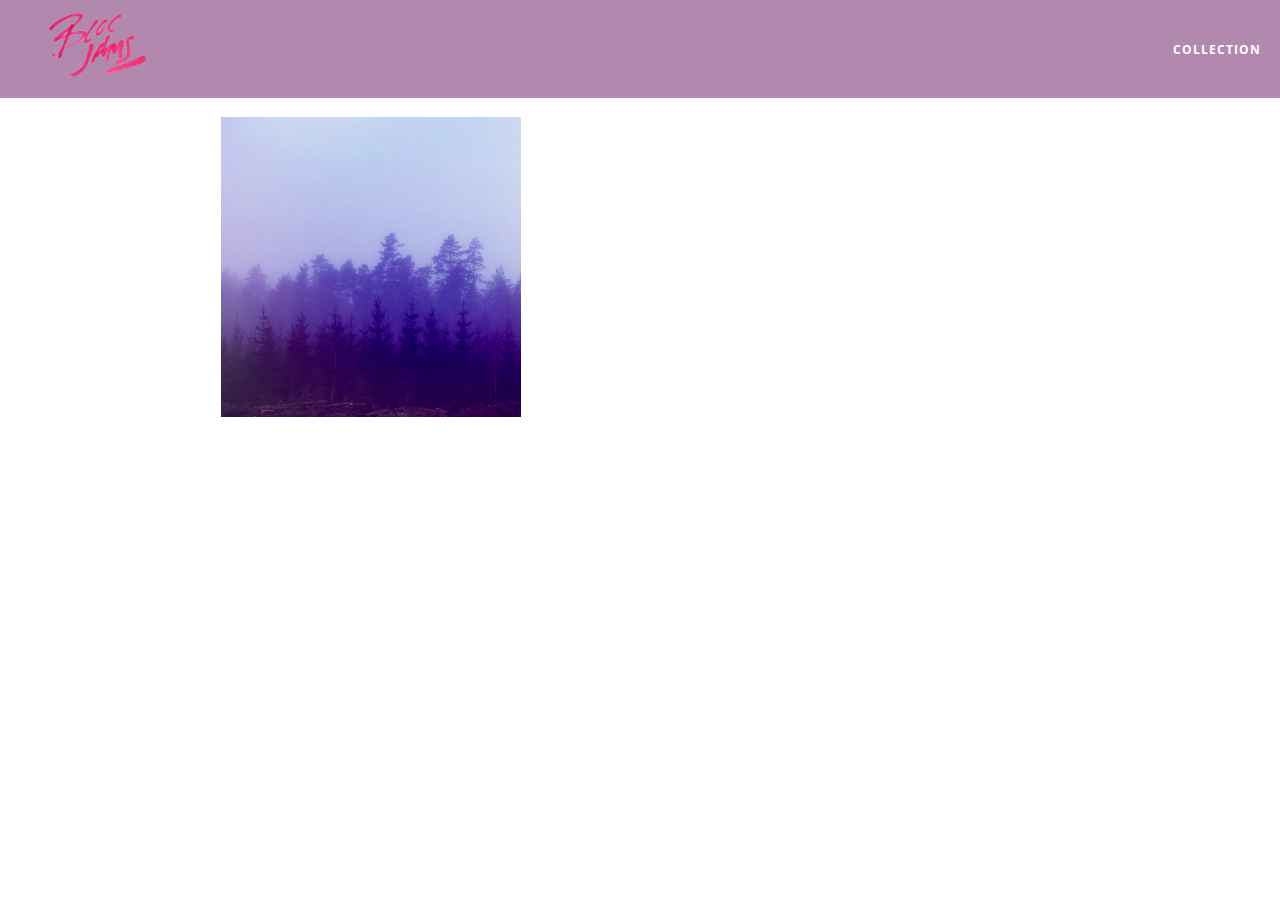
==== album.html @ 10068cad "checkpoint-9-album-view-completed" ====
<!DOCTYPE html>
 <html>
     <head>
         <title>Bloc Jams</title>
         <meta name="viewport" content="width=device-width, initial-scale=1">
         <link rel="stylesheet" type="text/css" href="http://fonts.googleapis.com/css?family=Open+Sans:400,800,600,700,300">
         <link rel="stylesheet" type="text/css" href="http://code.ionicframework.com/ionicons/2.0.1/css/ionicons.min.css">
         <link rel="stylesheet" type="text/css" href="styles/normalize.css">
         <link rel="stylesheet" type="text/css" href="styles/main.css">
         <link rel="stylesheet" type="text/css" href="styles/album.css">
     </head>
     <body class="album">
         <nav class="navbar"> <!-- nav bar -->
             <a href="index.html"  class="logo">
                 <img src="assets/images/bloc_jams_logo.png" alt="bloc jams logo">
             </a>
             <div class="links-container">
                 <a href="collection.html" class="navbar-link">collection</a>
             </div>
         </nav>

         <main class="album-view container narrow">
            <section class="clearfix">
                <div class="column half">
                    <img src="assets/images/album_covers/01.png" class="album-cover-art">
                </div>
                <div class="album-view-details column half">
                    <h2 class="album-view-title">The Colors</h2>
                    <h3 class="album-view-artist">Pablo Picasso</h3>
                    <h5 class="album-view-release-info">1909 Spanish Records</h5>
                </div>
            </section>
            <table class="album-view-song-list">
                <tr class="album-view-song-item">
                    <td class="song-item-number">1</td>
                    <td class="song-item-title">Blue</td>
                    <td class="song-item-duration">X:XX</td>
                </tr>
                <tr class="album-view-song-item">
                    <td class="song-item-number">2</td>
                    <td class="song-item-title">Red</td>
                    <td class="song-item-duration">X:XX</td>
                </tr>
                <tr class="album-view-song-item">
                    <td class="song-item-number">3</td>
                    <td class="song-item-title">Green</td>
                    <td class="song-item-duration">X:XX</td>
                </tr>
                <tr class="album-view-song-item">
                    <td class="song-item-number">4</td>
                    <td class="song-item-title">Purple</td>
                    <td class="song-item-duration">X:XX</td>
                </tr>
                <tr class="album-view-song-item">
                    <td class="song-item-number">5</td>
                    <td class="song-item-title">Black</td>
                    <td class="song-item-duration">X:XX</td>
                </tr>
            </table>
     </body>
 </html>
---- styles/main.css ----
*, *:before, *:after {
    -moz-box-sizing: border-box;
    -webkit-box-sizing: border-box;
    box-sizing: border-box;
}

html {
    height: 100%;
    font-size: 100%;
}

.column {
    float: left;
    padding-left: 1rem;
    padding-right: 1rem;
}


body {
    font-family: 'Open Sans';
    color: white;
    min-height: 100%;
}

.navbar {
  position: relative;
  padding: 0.5rem;
  /* #1 */
  background-color: rgba(101,18,95,0.5);
  /* #2 */
  z-index: 1;
}

.navbar .logo {
  position: relative;
  left: 2rem;
  cursor: pointer;  /* produces the finger-pointer icon when you hover over the logo */
}

.navbar .links-container {
  display: table;
  position: absolute;
  top: 0;
  right: 0;
  height: 100px;
  color: white;
 /* #3 */
  text-decoration: none;
}

.links-container .navbar-link {
  display: table-cell;
  position: relative;
  height: 100%;
  padding-left: 1rem;
  padding-right: 1rem;
 /* #4 */
  vertical-align: middle;
  color: white;
  font-size: 0.625rem;
  letter-spacing: 0.05rem;
  font-weight: 700;
  text-transform: uppercase;
 /* #3 */
  text-decoration: none;
  cursor: pointer;
}

/* #5 */
.links-container .navbar-link:hover {
  color: rgb(233,50,117);
}
}

.navbar > .logo {
    position: relative;
    left: 2rem;
}

.container {
    margin: 0 auto;
    max-width: 64rem;
}

.container.narrow {
     max-width: 56rem;
 }

/* Medium and small screens (640px) */
@media (min-width: 640px) {
    html { font-size: 112%; }
    .column {
         float: left;
         padding-left: 1rem;
         padding-right: 1rem;
     }
     .column.full { width: 100%; }
     .column.two-thirds { width: 66.7%; }
     .column.half { width: 50%; }
     .column.third { width: 33.3%; }
     .column.fourth { width: 25%; }
     .column.flow-opposite { float: right;
     }
}

/* Large screens (1024px) */
@media (min-width: 1024px) {
    html { font-size: 120%; }
}

.clearfix::before,
.clearfix::after {
   content: " ";
   display: table;
}

.clearfix::after {
   clear: both;
}
---- styles/album.css ----
body.album {
     background-image: url(../assets/images/blurred_backgrounds/blur_bg_3.jpg);
     background-repeat: no-repeat;
     background-attachment: fixed;
     background-position: center center;
     background-size: cover;
 }

 .album-cover-art {
     position: relative;
     left: 20%;
     margin-top: 1rem;
     width: 60%;
 }

 .album-view-details {
     position: relative;
     top: 1.5rem;
     padding: 1rem;
 }

 .album-view-details .album-view-title {
    font-weight: 300;
    font-size: 2rem;
}

.album-view-details .album-view-artist {
    font-weight: 300;
    font-size: 1.5rem;
}

.album-view-details .album-view-release-info {
    font-weight: 300;
    font-size: 0.75rem;
}


 .album-view-song-list {
     width: 90%;
     margin: 1.5rem auto;
     font-weight: 300;
     font-size: 0.75em;
     border-collapse: collapse;
 }

 .album-view-song-item {
     height: 3rem;
     /* #1 */
     border-bottom: 1px solid rgba(255,255,255,0.5);
 }

 .song-item-number {
     width: 5%;
 }

 .song-item-title {
     width: 85%;
 }

 .song-item-duration {
     width: 5%;
 }

 @media (max-width: 640px) and (min-width: 320px) {
     .album-view-details {
         text-align: center;
     }

     .album-view-title {
         margin-top: 0;
     }
 }
 @media (max-width: 1024px) and (min-width: 320px) {
   .album-view-song-list {
        position: relative;
        top: 1rem;
        width: 80%;
        margin: auto;
    }
}
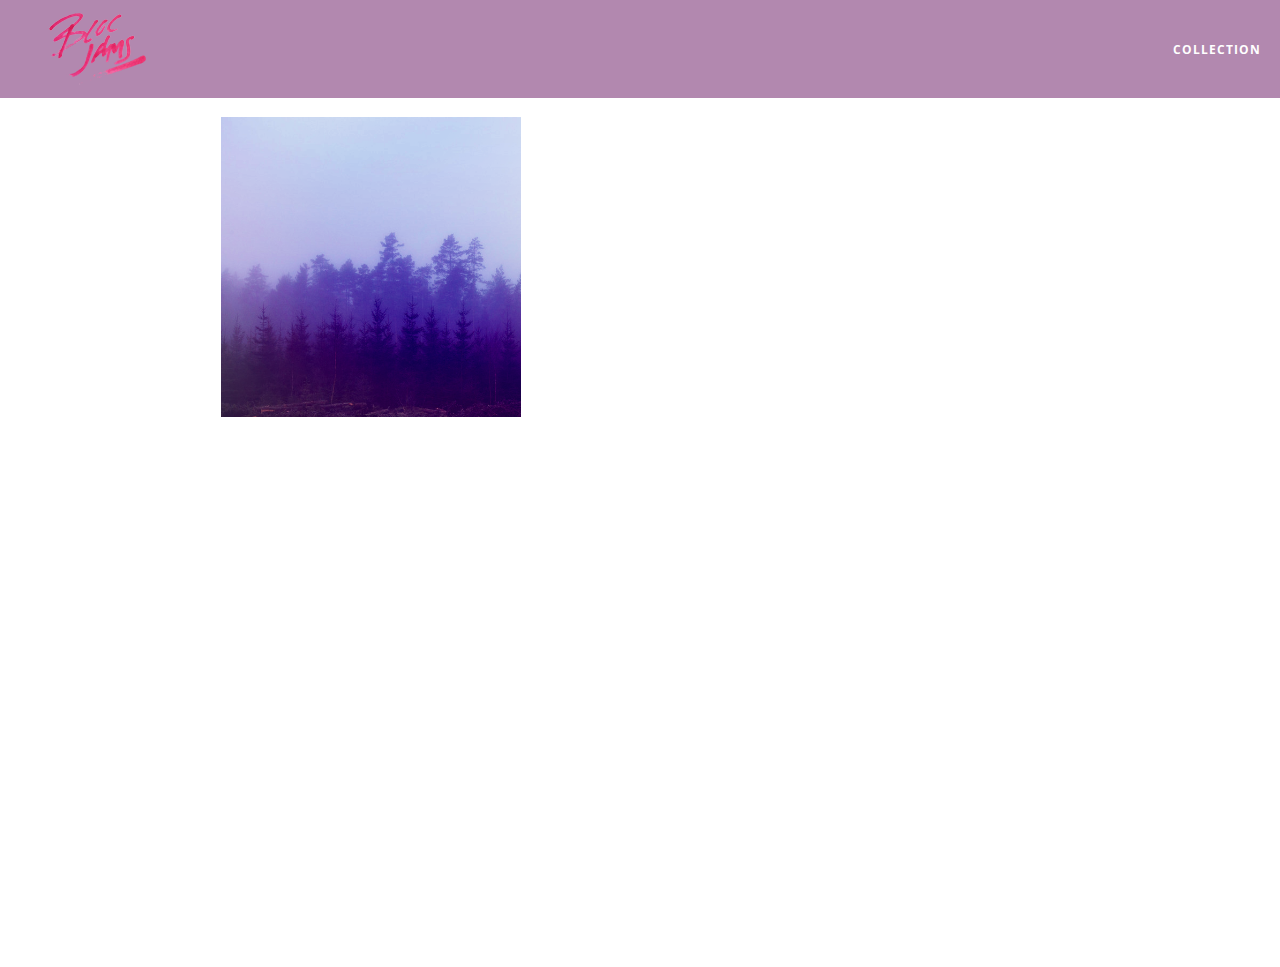
==== commit 79c4eebc: "Checkpoint 27 complete" ====
--- a/album.html
+++ b/album.html
@@ -8,6 +8,7 @@
          <link rel="stylesheet" type="text/css" href="styles/normalize.css">
          <link rel="stylesheet" type="text/css" href="styles/main.css">
          <link rel="stylesheet" type="text/css" href="styles/album.css">
+         <link rel="stylesheet" type="text/css" href ="styles/player_bar.css"
      </head>
      <body class="album">
          <nav class="navbar"> <!-- nav bar -->
@@ -57,5 +58,45 @@
                     <td class="song-item-duration">X:XX</td>
                 </tr>
             </table>
+          </main>
+
+        <section class="player-bar">
+            <div class="container">
+                <div class="control-group main-controls">
+                  <a class="previous">
+                    <span class="ion-skip-backward"></span>
+                  </a>
+                  <a class="play-pause">
+                    <span class="ion-play"></span>
+                  </a>
+                  <a class="next">
+                    <span class="ion-skip-forward"></span>
+                  </a>
+
+                </div>
+                <div class="control-group currently-playing">
+                  <h2 class="song-name">My dumb song</h2>
+                  <div class="seek-control">
+                    <div class="seek-bar">
+                      <div class="fill"></div>
+                      <div class="thumb"></div>
+                    </div>
+                    <div class="current-time">2:30</div>
+                    <div class="total-time">4:45</div>
+                  </div>
+                  <h2 class="artist-song-mobile">My dumb song - Fallout Boy</h2>
+                  <h3 class="artist-name">Fallout Boy</h3>
+                </div>
+                <div class="control-group volume">
+                  <span class="ion-volume-high icon"></span>
+                    <div class="seek-bar">
+                      <div class="fill"></div>
+                      <div class="thumb"></div>
+                    </div>
+                </div>
+            </div>
+        </section>
+
+            <script src="scripts/album.js"></script>
      </body>
  </html>
--- a/styles/album.css
+++ b/styles/album.css
@@ -4,6 +4,7 @@
      background-attachment: fixed;
      background-position: center center;
      background-size: cover;
+     padding-bottom: 200px;
  }
 
  .album-cover-art {
@@ -51,6 +52,7 @@
 
  .song-item-number {
      width: 5%;
+    min-width: 30px;
  }
 
  .song-item-title {
@@ -59,6 +61,28 @@
 
  .song-item-duration {
      width: 5%;
+ }
+
+
+ .album-song-button {
+     text-align: center;
+     font-size: 14px;
+     background-color: white;
+     color: rgb(210, 40, 123);
+     border-radius: 50% 50%;
+     display: inline-block;
+     width: 28px;
+     height: 28px;
+ }
+
+ .album-song-button:hover {
+     cursor: pointer;
+     color: white;
+     background-color: rgb(210, 40, 123);
+ }
+
+ .album-song-button span {
+     line-height: 28px;
  }
 
  @media (max-width: 640px) and (min-width: 320px) {
--- a/styles/player_bar.css
+++ b/styles/player_bar.css
@@ -0,0 +1,185 @@
+.player-bar {
+    position: fixed;
+    bottom: 0;
+    left: 0;
+    right: 0;
+    height: 200px;
+    background-color: rgba(255, 255, 255, 0.3);
+    z-index: 100;
+}
+
+.player-bar a {
+    font-size: 1.1rem;
+    vertical-align: middle;
+}
+
+.player-bar a,
+.player-bar a:hover {
+    color: white;
+    cursor: pointer;
+    text-decoration: none;
+}
+
+.player-bar .container {
+    display: table;
+    padding: 0;
+    width: 90%;
+    min-height: 100%;
+}
+
+.player-bar .control-group {
+    display: table-cell;
+    vertical-align: middle;
+}
+
+.player-bar .main-controls {
+    width: 25%;
+    text-align: left;
+    padding-right: 1rem;
+}
+
+ .player-bar .main-controls .previous {
+     margin-right: 16.5%;
+ }
+
+ .player-bar .main-controls .play-pause {
+     margin-right: 15%;
+     font-size: 1.6rem;
+ }
+
+.player-bar .currently-playing {
+    width: 50%;
+    text-align: center;
+    position: relative;
+}
+
+.player-bar .currently-playing .song-name,
+.player-bar .currently-playing .artist-name,
+.player-bar .currently-playing .artist-song-mobile {
+    text-align: center;
+    font-size: 0.75rem;
+    margin: 0;
+    position: absolute;
+    width: 100%;
+    font-weight: 300;
+}
+
+.player-bar .currently-playing .song-name,
+.player-bar .currently-playing .artist-song-mobile {
+    top: 1.1rem;
+}
+
+.player-bar .currently-playing .artist-name {
+    bottom: 1.1rem;
+}
+
+.player-bar .currently-playing .artist-song-mobile {
+    display: none;
+}
+
+.seek-control {
+    position: relative;
+    font-size: 0.8rem;
+}
+
+.seek-control .current-time {
+    position: absolute;
+    top: 0.5rem;
+}
+
+.seek-control .total-time {
+     position: absolute;
+     right: 0;
+     top: 0.5rem;
+ }
+
+ .seek-bar {
+     height: 0.25rem;
+     background-color: rgba(255, 255, 255, 0.3);
+     border-radius: 2px;
+     position: relative;
+     cursor: pointer;
+ }
+
+ .seek-bar .fill {
+     background-color: white;
+     width: 36%;
+     height: 0.25rem;
+     border-radius: 2px;
+ }
+
+ .seek-bar .thumb {
+     position: absolute;
+     height: 0.5rem;
+     width: 0.5rem;
+     background-color: white;
+     left: 36%;
+     top: 50%;
+     margin-left: -0.25rem;
+     margin-top: -0.25rem;
+     border-radius: 50%;
+     cursor: pointer;
+        -webkit-transition: all 100ms ease-in-out;
+        -moz-transition: all 100ms ease-in-out;
+            transition: all 100ms ease-in-out;
+}
+
+.seek-bar:hover .thumb {
+    width: 1.1rem;
+    height: 1.1rem;
+    margin-top: -0.5rem;
+    margin-left: -0.5rem;
+}
+
+.player-bar .volume {
+    width: 25%;
+    text-align: right;
+}
+
+player-bar .volume .icon {
+     font-size: 1.1rem;
+     display: inline-block;
+     vertical-align: middle;
+ }
+
+ .player-bar .volume .seek-bar {
+    display: inline-block;
+    width: 5.75rem;
+    vertical-align: middle;
+}
+
+
+@media (max-width: 640px) {
+    .player-bar {
+        padding: 1rem;
+        background-color: rgba(0,0,0,0.6);
+    }
+
+    .player-bar .main-controls,
+    .player-bar .currently-playing,
+    .player-bar .volume {
+        display: block;
+        margin: 0 auto;
+        padding: 0;
+        width: 100%;
+        text-align: center;
+    }
+
+    .player-bar .main-controls,
+    .player-bar .volume {
+        min-height: 3.5rem;
+    }
+
+    .player-bar .currently-playing {
+        min-height: 2.5rem;
+    }
+
+    .player-bar .artist-name,
+    .player-bar .song-name {
+        display: none;
+    }
+
+    .player-bar .currently-playing .artist-song-mobile {
+        display: block;
+    }
+}
